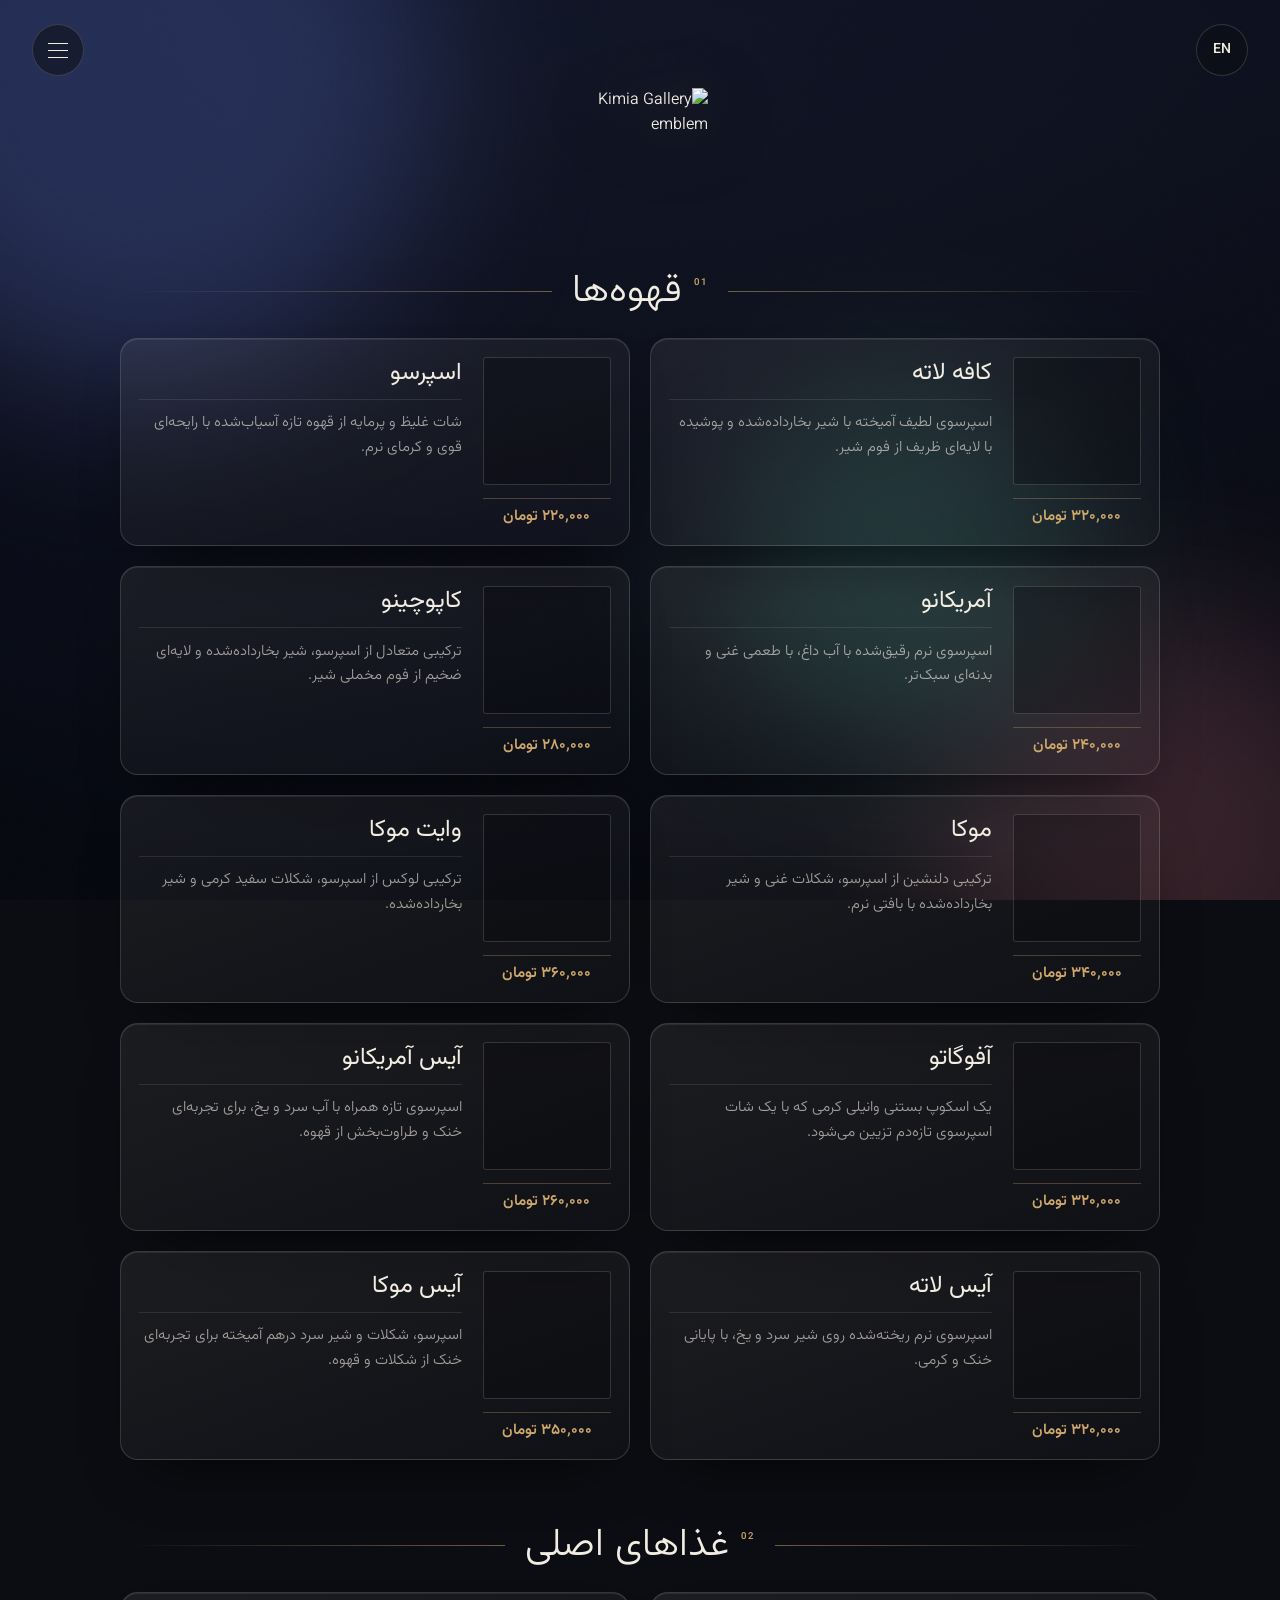
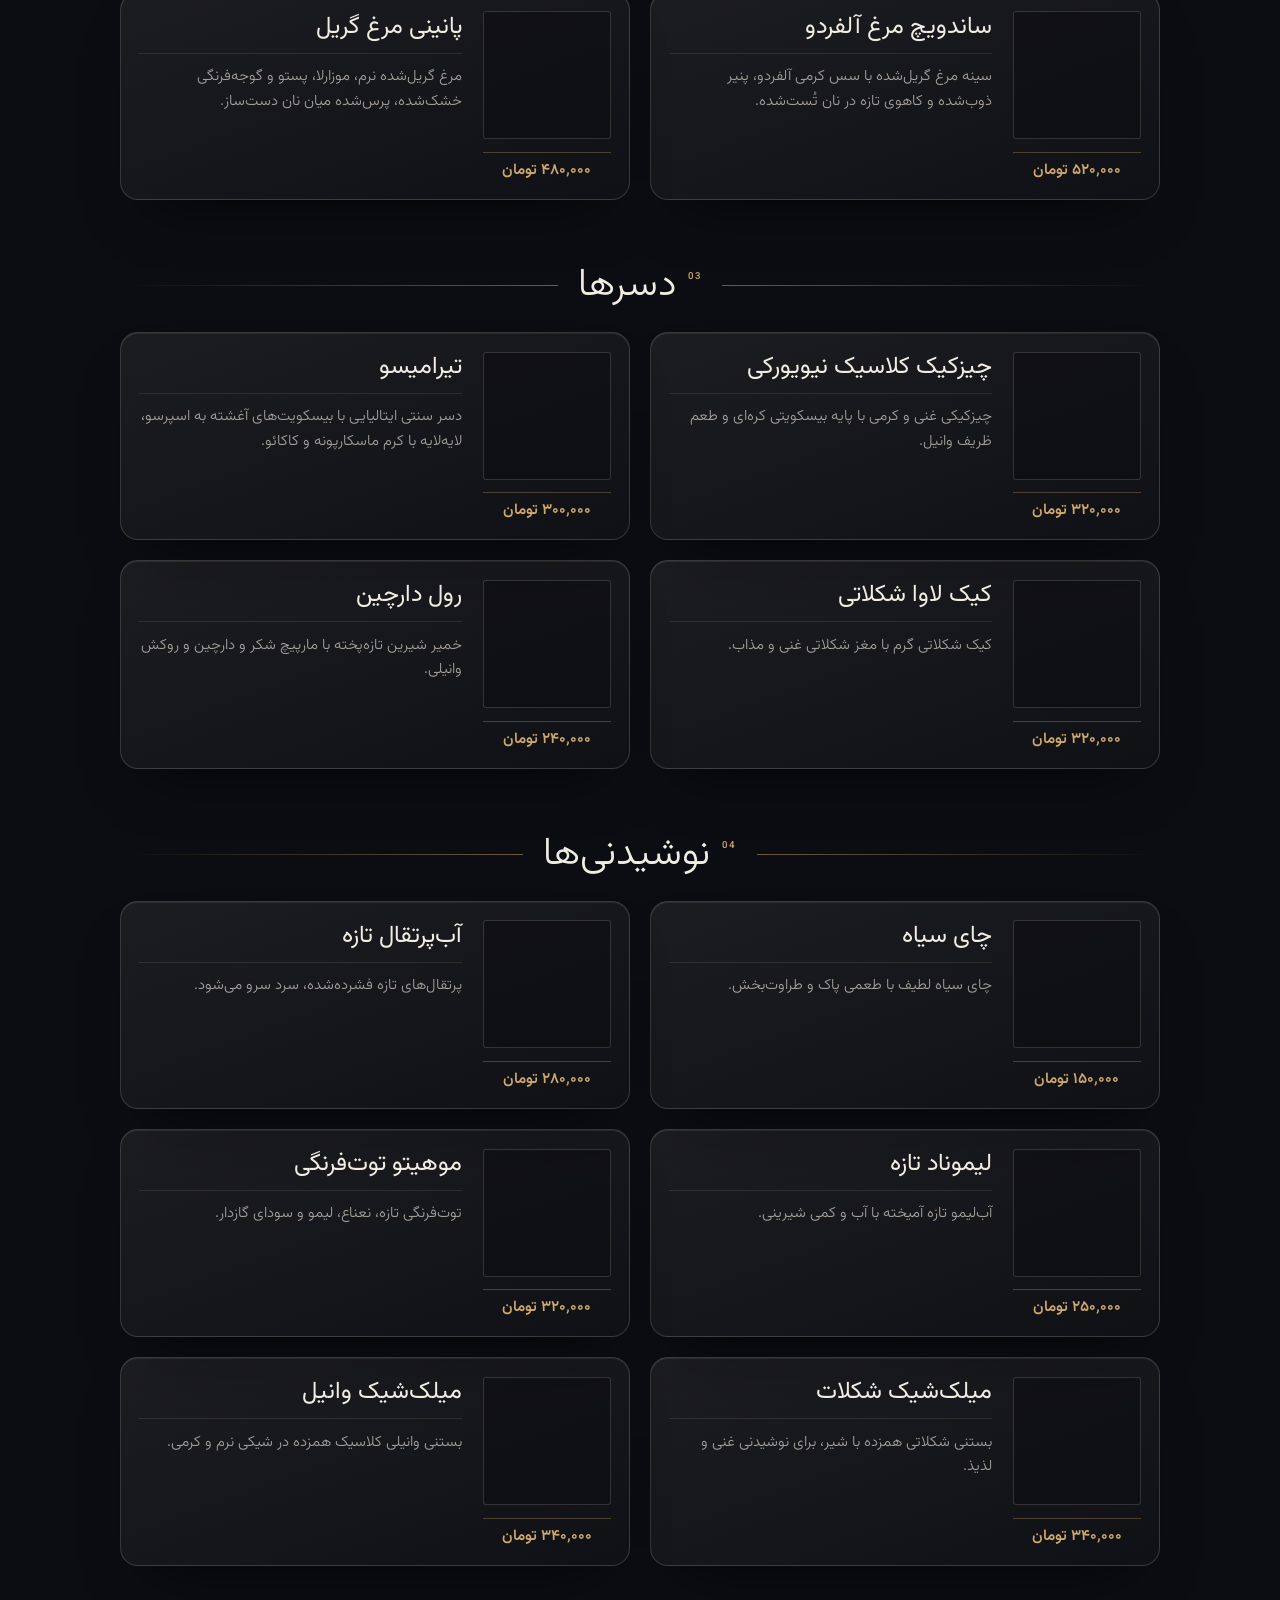
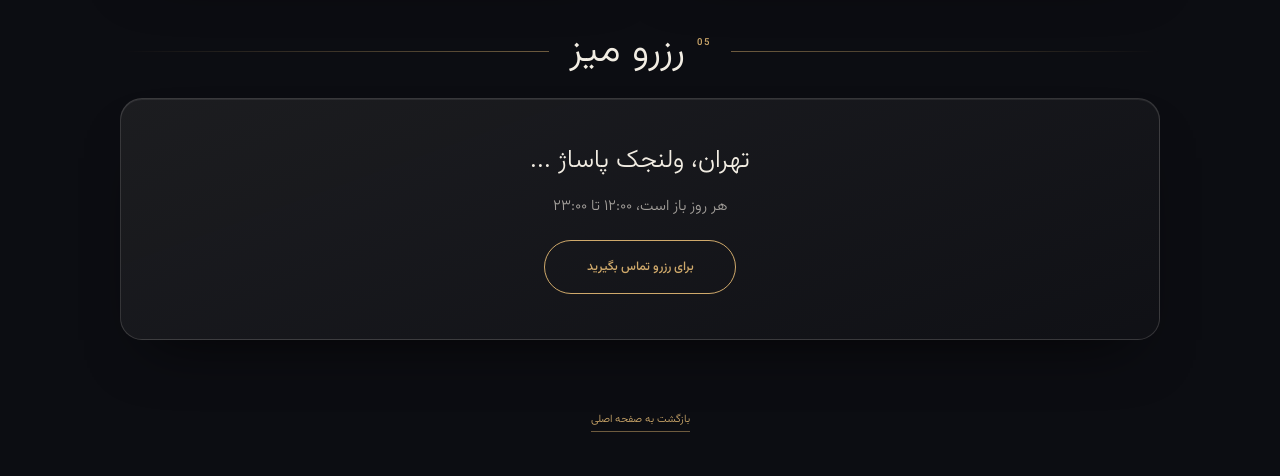
==== pages/menu.html @ dbcf2f88 "Add files via upload" ====
<!DOCTYPE html>
<html lang="en">
<head>
  <meta charset="UTF-8">
  <meta name="viewport" content="width=device-width, initial-scale=1, viewport-fit=cover">

  <title>Menu | Kimia Gallery — Coffee, Main Courses, Desserts &amp; Drinks</title>
  <meta name="description" content="Explore the full menu at Kimia Gallery in Tehran: coffee, main courses, desserts and drinks, with prices. Open every day, 12:00 – 23:00.">
  <link rel="canonical" href="https://www.kimiagallery.com/pages/menu.html">
  <meta name="robots" content="index, follow, max-image-preview:large">
  <meta name="theme-color" content="#0c0d12">
  <meta name="author" content="Kimia Gallery">
  <style>html.i18n-loading body{visibility:hidden}</style>
<script>
(function(){var d=document.documentElement,l='fa';
try{l=localStorage.getItem('site-lang')||'fa'}catch(e){}
d.lang=l;d.dir=l==='fa'?'rtl':'ltr';d.classList.add('i18n-loading');
setTimeout(function(){d.classList.remove('i18n-loading')},1500);})();
</script>

  <link rel="icon" href="../imgs/logo/favicon.ico" sizes="any">
  <link rel="apple-touch-icon" href="../imgs/logo/apple-touch-icon.png">

  <link rel="preconnect" href="https://fonts.googleapis.com">
  <link rel="preconnect" href="https://fonts.gstatic.com" crossorigin>
  <link href="https://fonts.googleapis.com/css2?family=Fraunces:opsz,wght@9..144,300..600&family=Karla:wght@300;400;500;600&family=Vazirmatn:wght@300;400;500;600&display=swap" rel="stylesheet">
  <link rel="stylesheet" href="../css/index.css">
  <link rel="stylesheet" href="../css/menu.css">

  <!-- Structured data: the café -->
  <script type="application/ld+json">
  {
    "@context": "https://schema.org",
    "@type": "CafeOrCoffeeShop",
    "name": "Kimia Gallery",
    "url": "https://www.kimiagallery.com/",
    "logo": "https://www.kimiagallery.com/imgs/kimia-mark.svg",
    "image": "https://www.kimiagallery.com/imgs/gallery-hero.png",
    "telephone": "+98-991-231-2132",
    "priceRange": "$$",
    "servesCuisine": "Coffee, sandwiches, desserts",
    "address": {
      "@type": "PostalAddress",
      "streetAddress": "Vanak",
      "addressLocality": "Tehran",
      "addressCountry": "IR"
    },
    "openingHours": "Mo-Su 12:00-23:00",
    "hasMenu": "https://www.kimiagallery.com/pages/menu.html"
  }
  </script>
</head>
<body>

  <div class="bg" aria-hidden="true">
    <div class="bg-photo"></div>
    <span class="orb orb-1"></span>
    <span class="orb orb-2"></span>
    <span class="orb orb-3"></span>
  </div>

  <button class="lang-btn" id="langBtn" type="button" data-no-i18n aria-label="Switch language">EN</button>
  <!-- Hamburger -->
  <button class="burger" id="burger" aria-label="Open navigation" aria-expanded="false" aria-controls="drawer">
    <span></span><span></span><span></span>
  </button>

  <div class="scrim" id="scrim"></div>
  <nav class="drawer glass" id="drawer" aria-label="Menu categories" aria-hidden="true">
    <ul>
      <li><a href="#coffee">Coffee's</a></li>
      <li><a href="#mains">Main courses</a></li>
      <li><a href="#desserts">Desserts</a></li>
      <li><a href="#drinks">Drinks</a></li>
      <li><a href="#reservations">Reservations</a></li>
    </ul>
  </nav>

  <!-- Logo -->
  <header class="menu-head">
    <a class="logo-box" href="../index.html" aria-label="Kimia Gallery, back to home">
      <img src="../imgs/logo/logo-256.png" alt="Kimia Gallery emblem" width="256" height="256">
    </a>
  </header>

  <main class="menu">
    <h1 class="sr-only">Kimia Gallery — Menu</h1>

    <!-- ========== Coffee's ========== -->
    <section class="menu-section" id="coffee" aria-labelledby="coffee-title">
      <div class="sec-head">
        <h2 class="cat" id="coffee-title" data-index="01">Coffee's</h2>
      </div>
      <div class="items">

        <article class="item glass">
          <div class="item-pic"><img src="../imgs/menu/caffe-latte.jpg" alt="Caffè Latte" width="640" height="640" loading="lazy" decoding="async"></div>
          <div class="item-price"><span>T 320,000</span></div>
          <div class="item-body">
            <h3>Caffè Latte</h3>
            <p class="item-desc">A smooth espresso blended with steamed milk and finished with a delicate layer of foam.</p>
          </div>
        </article>

        <article class="item glass">
          <div class="item-pic"><img src="../imgs/menu/espresso.jpg" alt="Espresso" width="640" height="640" loading="lazy" decoding="async"></div>
          <div class="item-price"><span>T 220,000</span></div>
          <div class="item-body">
            <h3>Espresso</h3>
            <p class="item-desc">A rich, concentrated shot of freshly ground coffee with a bold aroma and smooth crema.</p>
          </div>
        </article>

        <article class="item glass">
          <div class="item-pic"><img src="../imgs/menu/americano.jpg" alt="Americano" width="640" height="640" loading="lazy" decoding="async"></div>
          <div class="item-price"><span>T 240,000</span></div>
          <div class="item-body">
            <h3>Americano</h3>
            <p class="item-desc">A smooth espresso diluted with hot water, offering a rich flavour with a lighter body.</p>
          </div>
        </article>

        <article class="item glass">
          <div class="item-pic"><img src="../imgs/menu/cappuccino.jpg" alt="Cappuccino" width="640" height="640" loading="lazy" decoding="async"></div>
          <div class="item-price"><span>T 280,000</span></div>
          <div class="item-body">
            <h3>Cappuccino</h3>
            <p class="item-desc">A balanced combination of espresso, steamed milk, and a thick layer of velvety milk foam.</p>
          </div>
        </article>

        <article class="item glass">
          <div class="item-pic"><img src="../imgs/menu/mocha.jpg" alt="Mocha" width="640" height="640" loading="lazy" decoding="async"></div>
          <div class="item-price"><span>T 340,000</span></div>
          <div class="item-body">
            <h3>Mocha</h3>
            <p class="item-desc">A delightful blend of espresso, rich chocolate, and steamed milk, finished with a smooth texture.</p>
          </div>
        </article>

        <article class="item glass">
          <div class="item-pic"><img src="../imgs/menu/white-mocha.jpg" alt="White Mocha" width="640" height="640" loading="lazy" decoding="async"></div>
          <div class="item-price"><span>T 360,000</span></div>
          <div class="item-body">
            <h3>White Mocha</h3>
            <p class="item-desc">A luxurious combination of espresso, creamy white chocolate, and steamed milk.</p>
          </div>
        </article>

        <article class="item glass">
          <div class="item-pic"><img src="../imgs/menu/affogato.jpg" alt="Affogato" width="640" height="640" loading="lazy" decoding="async"></div>
          <div class="item-price"><span>T 320,000</span></div>
          <div class="item-body">
            <h3>Affogato</h3>
            <p class="item-desc">A scoop of creamy vanilla ice cream elegantly topped with a freshly brewed shot of espresso.</p>
          </div>
        </article>

        <article class="item glass">
          <div class="item-pic"><img src="../imgs/menu/iced-americano.jpg" alt="Iced Americano" width="640" height="640" loading="lazy" decoding="async"></div>
          <div class="item-price"><span>T 260,000</span></div>
          <div class="item-body">
            <h3>Iced Americano</h3>
            <p class="item-desc">Fresh espresso combined with chilled water and ice for a crisp, refreshing coffee experience.</p>
          </div>
        </article>

        <article class="item glass">
          <div class="item-pic"><img src="../imgs/menu/iced-latte.jpg" alt="Iced Latte" width="640" height="640" loading="lazy" decoding="async"></div>
          <div class="item-price"><span>T 320,000</span></div>
          <div class="item-body">
            <h3>Iced Latte</h3>
            <p class="item-desc">Smooth espresso poured over chilled milk and ice for a refreshing, creamy finish.</p>
          </div>
        </article>

        <article class="item glass">
          <div class="item-pic"><img src="../imgs/menu/iced-mocha.jpg" alt="Iced Mocha" width="640" height="640" loading="lazy" decoding="async"></div>
          <div class="item-price"><span>T 350,000</span></div>
          <div class="item-body">
            <h3>Iced Mocha</h3>
            <p class="item-desc">Espresso, chocolate, and chilled milk blended together for a refreshing chocolate-coffee experience.</p>
          </div>
        </article>

      </div>
    </section>

    <!-- ========== Main courses ========== -->
    <section class="menu-section" id="mains" aria-labelledby="mains-title">
      <div class="sec-head">
        <h2 class="cat" id="mains-title" data-index="02">Main courses</h2>
      </div>
      <div class="items">

        <article class="item glass">
          <div class="item-pic"><img src="../imgs/menu/chicken-alfredo-sandwich.jpg" alt="Chicken Alfredo Sandwich" width="640" height="640" loading="lazy" decoding="async"></div>
          <div class="item-price"><span>T 520,000</span></div>
          <div class="item-body">
            <h3>Chicken Alfredo Sandwich</h3>
            <p class="item-desc">Grilled chicken breast with creamy Alfredo sauce, melted cheese, and fresh lettuce in toasted bread.</p>
          </div>
        </article>

        <article class="item glass">
          <div class="item-pic"><img src="../imgs/menu/grilled-chicken-panini.jpg" alt="Grilled Chicken Panini" width="640" height="640" loading="lazy" decoding="async"></div>
          <div class="item-price"><span>T 480,000</span></div>
          <div class="item-body">
            <h3>Grilled Chicken Panini</h3>
            <p class="item-desc">Tender grilled chicken, mozzarella, pesto, and sun-dried tomatoes pressed between artisan bread.</p>
          </div>
        </article>

      </div>
    </section>

    <!-- ========== Desserts ========== -->
    <section class="menu-section" id="desserts" aria-labelledby="desserts-title">
      <div class="sec-head">
        <h2 class="cat" id="desserts-title" data-index="03">Desserts</h2>
      </div>
      <div class="items">

        <article class="item glass">
          <div class="item-pic"><img src="../imgs/menu/cheesecake.jpg" alt="Classic New York Cheesecake" width="640" height="640" loading="lazy" decoding="async"></div>
          <div class="item-price"><span>T 320,000</span></div>
          <div class="item-body">
            <h3>Classic New York Cheesecake</h3>
            <p class="item-desc">A rich and creamy cheesecake with a buttery biscuit base and a delicate vanilla finish.</p>
          </div>
        </article>

        <article class="item glass">
          <div class="item-pic"><img src="../imgs/menu/tiramisu.jpg" alt="Tiramisu" width="640" height="640" loading="lazy" decoding="async"></div>
          <div class="item-price"><span>T 300,000</span></div>
          <div class="item-body">
            <h3>Tiramisu</h3>
            <p class="item-desc">Traditional Italian dessert featuring espresso-soaked ladyfingers layered with mascarpone cream and cocoa.</p>
          </div>
        </article>

        <article class="item glass">
          <div class="item-pic"><img src="../imgs/menu/chocolate-lava-cake.jpg" alt="Chocolate Lava Cake" width="640" height="640" loading="lazy" decoding="async"></div>
          <div class="item-price"><span>T 320,000</span></div>
          <div class="item-body">
            <h3>Chocolate Lava Cake</h3>
            <p class="item-desc">A warm chocolate cake with a rich, molten chocolate centre.</p>
          </div>
        </article>

        <article class="item glass">
          <div class="item-pic"><img src="../imgs/menu/cinnamon-roll.jpg" alt="Cinnamon Roll" width="640" height="640" loading="lazy" decoding="async"></div>
          <div class="item-price"><span>T 240,000</span></div>
          <div class="item-body">
            <h3>Cinnamon Roll</h3>
            <p class="item-desc">Freshly baked sweet dough spiralled with cinnamon sugar and topped with vanilla glaze.</p>
          </div>
        </article>

      </div>
    </section>

    <!-- ========== Drinks ========== -->
    <section class="menu-section" id="drinks" aria-labelledby="drinks-title">
      <div class="sec-head">
        <h2 class="cat" id="drinks-title" data-index="04">Drinks</h2>
      </div>
      <div class="items">

        <article class="item glass">
          <div class="item-pic"><img src="../imgs/menu/black-tea.jpg" alt="Black Tea" width="640" height="640" loading="lazy" decoding="async"></div>
          <div class="item-price"><span>T 150,000</span></div>
          <div class="item-body">
            <h3>Black Tea</h3>
            <p class="item-desc">Delicate Black tea with a clean and naturally refreshing taste.</p>
          </div>
        </article>

        <article class="item glass">
          <div class="item-pic"><img src="../imgs/menu/orange-juice.jpg" alt="Fresh Orange Juice" width="640" height="640" loading="lazy" decoding="async"></div>
          <div class="item-price"><span>T 280,000</span></div>
          <div class="item-body">
            <h3>Fresh Orange Juice</h3>
            <p class="item-desc">Freshly squeezed oranges served chilled.</p>
          </div>
        </article>

        <article class="item glass">
          <div class="item-pic"><img src="../imgs/menu/lemonade.jpg" alt="Fresh Lemonade" width="640" height="640" loading="lazy" decoding="async"></div>
          <div class="item-price"><span>T 250,000</span></div>
          <div class="item-body">
            <h3>Fresh Lemonade</h3>
            <p class="item-desc">Fresh lemon juice blended with water and a touch of sweetness.</p>
          </div>
        </article>

        <article class="item glass">
          <div class="item-pic"><img src="../imgs/menu/strawberry-mojito.jpg" alt="Strawberry Mojito" width="640" height="640" loading="lazy" decoding="async"></div>
          <div class="item-price"><span>T 320,000</span></div>
          <div class="item-body">
            <h3>Strawberry Mojito</h3>
            <p class="item-desc">Fresh strawberries, mint, lime, and sparkling soda.</p>
          </div>
        </article>

        <article class="item glass">
          <div class="item-pic"><img src="../imgs/menu/chocolate-milkshake.jpg" alt="Chocolate Milkshake" width="640" height="640" loading="lazy" decoding="async"></div>
          <div class="item-price"><span>T 340,000</span></div>
          <div class="item-body">
            <h3>Chocolate Milkshake</h3>
            <p class="item-desc">Chocolate ice cream blended with milk for a rich and indulgent drink.</p>
          </div>
        </article>

        <article class="item glass">
          <div class="item-pic"><img src="../imgs/menu/vanilla-milkshake.jpg" alt="Vanilla Milkshake" width="640" height="640" loading="lazy" decoding="async"></div>
          <div class="item-price"><span>T 340,000</span></div>
          <div class="item-body">
            <h3>Vanilla Milkshake</h3>
            <p class="item-desc">Classic vanilla ice cream blended into a smooth, creamy shake.</p>
          </div>
        </article>

      </div>
    </section>

    <!-- ========== Reservations ========== -->
    <section class="menu-section" id="reservations" aria-labelledby="reservations-title">
      <div class="sec-head">
        <h2 class="cat" id="reservations-title" data-index="05">Reservations</h2>
      </div>
      <div class="contact-card glass">
        <address>Iran, Tehran, Velanjak</address>
        <p>Open every day, 12:00 – 23:00</p>
        <a class="cta" href="tel:+98993106928888">Call to reserve</a>
      </div>
    </section>

    <footer class="site-foot">
      <a href="../index.html">Back to home</a>
    </footer>

  </main>

  <script src="../js/app.js"></script>
  <script src="../js/menu.js"></script>
  <script src="../js/lang.js"></script>
</body>
</html>
---- css/index.css ----
/* ---------- Design tokens: change the look here ---------- */
:root {
  --bg-deep: #0c0d12;            /* ink */
  --bg-mid: #171922;
  --glow-1: #3b4a86;             /* ultramarine */
  --glow-2: #8a4f5c;             /* rosewood */
  --glow-3: #2e5a54;             /* deep teal */
  --ink: #f2ede3;                /* warm ivory text */
  --ink-soft: rgba(242, 237, 227, .64);
  --accent: #cfa96b;             /* champagne */
  --accent-soft: rgba(207, 169, 107, .5);
  --glass-bg: rgba(242, 237, 227, .05);
  --glass-border: rgba(242, 237, 227, .16);
  --radius: 22px;
  --font-display: "Fraunces", Georgia, serif;
  --font-body: "Karla", system-ui, sans-serif;
}

*, *::before, *::after { box-sizing: border-box; }
html { height: 100%; }
body {
  margin: 0;
  min-height: 100%;
  font-family: var(--font-body);
  font-weight: 300;
  color: var(--ink);
  background: var(--bg-deep);
  overflow-x: hidden;
  -webkit-font-smoothing: antialiased;
}

/* ---------- Background ---------- */
.bg {
  position: fixed; inset: 0; z-index: -1;
  background: radial-gradient(120% 90% at 50% 0%, var(--bg-mid), var(--bg-deep));
  overflow: hidden;
}
.bg::before {
  content: "";
  position: absolute; inset: 0;
  background: radial-gradient(90% 70% at 50% 32%, transparent 80%, rgba(4, 5, 8, .6));
}
.bg::after {
  content: "";
  position: absolute; inset: 0;
  background-image: url("data:image/svg+xml,%3Csvg xmlns='http://www.w3.org/2000/svg' width='140' height='140'%3E%3Cfilter id='n'%3E%3CfeTurbulence type='fractalNoise' baseFrequency='0.85' numOctaves='2' stitchTiles='stitch'/%3E%3C/filter%3E%3Crect width='140' height='140' filter='url(%23n)' opacity='.55'/%3E%3C/svg%3E");
  opacity: .16;
  mix-blend-mode: soft-light;
  pointer-events: none;
}
.bg-photo {
  position: absolute;
  inset: -10%;
  background: url("../imgs/outside veiw.jpg") center / cover no-repeat;
  filter: blur(5px) brightness(.8) contrast(1.02);
  opacity: .55;
  pointer-events: none;
}
.bg-photo::before {
  content: "";
  position: absolute;
  inset: 0;
  background:
    radial-gradient(110% 85% at 50% 18%, rgba(12, 13, 18, .1), rgba(12, 13, 18, .68) 72%),
    linear-gradient(180deg, rgba(12, 13, 18, .5), rgba(12, 13, 18, .22));
  mix-blend-mode: multiply;
}
.bg-photo::after {
  content: "";
  position: absolute;
  inset: 0;
  background: linear-gradient(165deg, #2b3557 0%, #16192a 55%, #0c0d12 100%);
  mix-blend-mode: color;
}
.orb { position: absolute; border-radius: 50%; filter: blur(80px); opacity: .5; }
.orb-1 { width: 46vmax; height: 46vmax; background: var(--glow-1); top: -16vmax; left: -12vmax; }
.orb-2 { width: 34vmax; height: 34vmax; background: var(--glow-2); bottom: -12vmax; right: -8vmax; opacity: .34; }
.orb-3 { width: 30vmax; height: 30vmax; background: var(--glow-3); top: 42%; left: 56%; opacity: .45; }

/* ---------- Glass ---------- */
.glass {
  background: linear-gradient(160deg, rgba(242, 237, 227, .07), rgba(242, 237, 227, .02));
  border: 1px solid var(--glass-border);
  border-radius: var(--radius);
  -webkit-backdrop-filter: blur(20px) saturate(130%);
  backdrop-filter: blur(10px) saturate(130%);
  box-shadow:
    0 30px 60px -30px rgba(0, 0, 0, .7),
    inset 0 1px 0 rgba(255, 255, 255, .08);
}

/* ---------- Layout ---------- */
.page {
  width: min(100%, 800px);
  margin: 0 auto;
  padding: clamp(5rem, 11vh, 6.5rem) 1.25rem calc(2.5rem + env(safe-area-inset-bottom, 0px));
  display: flex;
  flex-direction: column;
  align-items: center;
  gap: clamp(1.5rem, 3.5vh, 2.25rem);
  animation: rise .9s cubic-bezier(.2, .7, .2, 1) both;
}
@keyframes rise { from { opacity: 0; transform: translateY(18px); } }

/* ---------- Title panel ---------- */
.title {
  width: 100%;
  padding: clamp(2.1rem, 6vw, 3rem) 1.5rem;
  border-radius: var(--radius);
  text-align: center;
  position: relative;
}
.title::before {
  content: "";
  position: absolute; inset: 9px;
  border: 1px solid rgba(207, 169, 107, .22);
  border-radius: calc(var(--radius) - 7px);
  pointer-events: none;
}
.eyebrow {
  margin: 0 0 1.1rem;
  font-size: .66rem;
  font-weight: 500;
  letter-spacing: .34em;
  text-transform: uppercase;
  color: var(--accent);
}
h1 {
  margin: 0;
  display: grid;
  justify-items: center;
  gap: .1rem;
  line-height: 1;
}
.mark-name {
  font-family: "Instrument Serif", var(--font-display);
  font-style: italic;
  font-weight: 400;
  font-size: clamp(3.6rem, 13vw, 7.2rem);
  letter-spacing: .005em;
  line-height: .9;
  color: #ecd9b4;
}
@supports ((-webkit-background-clip: text) or (background-clip: text)) {
  .mark-name {
    background: linear-gradient(100deg, #f8f2e4 0%, #d9b87e 34%, #f6eacf 52%, #c49e5f 76%, #f2e4c6 100%);
    background-size: 220% 100%;
    -webkit-background-clip: text;
    background-clip: text;
    color: transparent;
    animation: gold-sheen 10s ease-in-out infinite;
  }
}
@keyframes gold-sheen {
  0%, 100% { background-position: 0% 50%; }
  50% { background-position: 100% 50%; }
}
.mark-flourish {
  width: clamp(130px, 34vw, 210px);
  height: auto;
  margin-top: -.05rem;
  color: var(--accent-soft);
}
.mark-flourish path {
  fill: none;
  stroke: currentColor;
  stroke-width: 1.1;
  stroke-linecap: round;
}
.mark-sub {
  display: inline-flex;
  align-items: center;
  gap: .95rem;
  margin-top: .45rem;
  padding-left: .55em;
  font-family: "Karla", var(--font-body);
  font-weight: 500;
  font-size: clamp(.72rem, 2.6vw, .92rem);
  letter-spacing: .55em;
  text-transform: uppercase;
  color: var(--accent);
}
.mark-sub::before,
.mark-sub::after {
  content: "";
  width: clamp(18px, 5vw, 30px);
  height: 1px;
  background: linear-gradient(90deg, transparent, var(--accent-soft));
}
.mark-sub::after { background: linear-gradient(270deg, transparent, var(--accent-soft)); }
.est {
  margin: 1.25rem 0 0;
  font-size: .7rem;
  letter-spacing: .2em;
  text-transform: uppercase;
  color: var(--ink-soft);
}

/* ---------- Menu access inside the hero ---------- */
.hero-actions {
  position: relative;
  margin-top: 1.9rem;
  padding-top: 1.65rem;
  display: grid;
  justify-items: center;
  gap: 1.15rem;
}
.hero-actions::before {
  content: "";
  position: absolute;
  top: 0; left: 0; right: 0;
  height: 1px;
  background: linear-gradient(90deg, transparent, rgba(242, 237, 227, .16) 16%, rgba(242, 237, 227, .16) 84%, transparent);
}
.hero-actions::after {
  content: "";
  position: absolute;
  top: -4px;
  left: 50%;
  width: 7px; height: 7px;
  margin-left: -3.5px;
  border: 1px solid var(--accent-soft);
  transform: rotate(45deg);
  pointer-events: none;
}
.hero-cta { padding: .82rem 2.1rem; font-size: .72rem; }

.reserve-link {
  display: inline-flex;
  align-items: baseline;
  gap: .5rem;
  padding-bottom: .3rem;
  border-bottom: 1px solid rgba(242, 237, 227, .2);
  color: var(--ink-soft);
  font-size: .68rem;
  font-weight: 500;
  letter-spacing: .18em;
  text-transform: uppercase;
  text-decoration: none;
  transition: color .25s, border-color .25s;
}
.reserve-link:hover { color: var(--accent); border-color: var(--accent-soft); }
.reserve-link:focus-visible { outline: 2px solid var(--accent); outline-offset: 4px; }

/* ---------- Featured artwork ---------- */
.feature {
  width: 100%;
  margin: 0;
  padding: 1rem 1rem 1.3rem;
}
.feature-frame {
  padding: .8rem;
  border: 1px solid var(--accent-soft);
  border-radius: 4px;
  background: rgba(4, 5, 8, .25);
}
.feature-frame img {
  display: block;
  width: 100%;
  height: auto;
  aspect-ratio: 3 / 2;
  object-fit: cover;
  border-radius: 1px;
}
.feature-caption {
  margin: 1.05rem .25rem 0;
  display: flex;
  flex-direction: column;
  align-items: center;
  gap: .4rem;
  text-align: center;
}
.feature-caption .kicker {
  font-size: .62rem;
  font-weight: 500;
  letter-spacing: .3em;
  text-transform: uppercase;
  color: var(--accent);
}
.feature-caption .cap-text {
  font-family: var(--font-display);
  font-size: clamp(.98rem, 3vw, 1.12rem);
  color: var(--ink);
}

/* ---------- Gallery reel ---------- */
.reel {
  --reel-peek: 72%;
  --reel-dwell: 6.5s;
  position: relative;
  width: 100%;
  margin: 0;
  padding: clamp(.8rem, 1.8vw, 1.15rem);
  border-radius: var(--radius);
  box-shadow:
    0 44px 90px -44px rgba(0, 0, 0, .85),
    inset 0 1px 0 rgba(255, 255, 255, .08);
}
.reel-frame {
  position: relative;
  padding: clamp(.5rem, 1.2vw, .72rem);
  border: 1px solid var(--accent-soft);
  background: rgba(4, 5, 8, .3);
  border-radius: 3px;
  box-shadow: inset 0 0 0 1px rgba(0, 0, 0, .35);
}
.reel-frame::before {
  content: "";
  position: absolute;
  inset: 9px;
  z-index: 3;
  pointer-events: none;
  --bracket: rgba(233, 205, 156, .75);
  background:
    linear-gradient(var(--bracket), var(--bracket)) left top / 18px 1px no-repeat,
    linear-gradient(var(--bracket), var(--bracket)) left top / 1px 18px no-repeat,
    linear-gradient(var(--bracket), var(--bracket)) right top / 18px 1px no-repeat,
    linear-gradient(var(--bracket), var(--bracket)) right top / 1px 18px no-repeat,
    linear-gradient(var(--bracket), var(--bracket)) left bottom / 18px 1px no-repeat,
    linear-gradient(var(--bracket), var(--bracket)) left bottom / 1px 18px no-repeat,
    linear-gradient(var(--bracket), var(--bracket)) right bottom / 18px 1px no-repeat,
    linear-gradient(var(--bracket), var(--bracket)) right bottom / 1px 18px no-repeat;
}
.reel-track {
  position: relative;
  display: flex;
  overflow-x: auto;
  scroll-snap-type: x mandatory;
  scroll-behavior: smooth;
  scrollbar-width: none;
  direction: ltr;
}
.reel-track::before,
.reel-track::after {
  content: "";
  flex: 0 0 calc((100% - var(--reel-peek)) / 2);
}
.reel-track::-webkit-scrollbar { display: none; }
.reel-track:focus-visible { outline: 2px solid var(--accent); outline-offset: 3px; }
.reel-slide {
  position: relative;
  flex: 0 0 var(--reel-peek);
  margin: 0;
  padding-inline: clamp(.28rem, .9vw, .5rem);
  overflow: hidden;
  scroll-snap-align: center;
  scroll-snap-stop: always;
  opacity: .5;
  transform: scale(.93);
  transition: opacity .7s ease, transform .9s cubic-bezier(.2, .7, .2, 1);
}
.reel-slide.is-active { opacity: 1; transform: scale(1); }
.reel-slide::after {
  content: "";
  position: absolute;
  inset: 0;
  pointer-events: none;
  background: linear-gradient(105deg, transparent 42%, rgba(255, 255, 255, .16) 50%, transparent 58%);
  transform: translateX(-140%);
}
.reel-slide.is-active::after { animation: reel-sheen 1.6s cubic-bezier(.3, .5, .2, 1) .15s 1; }
@keyframes reel-sheen { to { transform: translateX(140%); } }
.reel-slide img {
  display: block;
  width: 100%;
  height: auto;
  aspect-ratio: 3 / 2;
  object-fit: cover;
  border-radius: 1px;
  filter: brightness(.7) saturate(.9) blur(1px);
  transition: filter .8s ease;
}
.reel-slide.is-active img { filter: none; }
.reel.is-running .reel-slide.is-active img {
  animation: reel-drift var(--reel-dwell) cubic-bezier(.2, .6, .2, 1) both;
}
@keyframes reel-drift { from { transform: scale(1.03); } to { transform: scale(1); } }

.reel-bar {
  direction: ltr;
  display: flex;
  align-items: center;
  gap: 1.1rem;
  padding: 1.05rem .6rem .15rem;
}
.reel-count {
  direction: ltr;
  unicode-bidi: isolate;
  display: flex;
  align-items: baseline;
  gap: .4rem;
  min-width: 4.2em;
  font-variant-numeric: tabular-nums;
}
.reel-count b {
  font-family: "Instrument Serif", var(--font-display);
  font-style: italic;
  font-weight: 400;
  font-size: 1.55rem;
  line-height: 1;
  color: var(--accent);
}
.reel-count i {
  font-style: normal;
  font-size: .6rem;
  font-weight: 500;
  letter-spacing: .22em;
  color: var(--ink-soft);
}
.reel-count i::before { content: "/"; margin-right: .45em; opacity: .45; }
.reel-dots {
  flex: 1;
  display: flex;
  align-items: center;
  justify-content: center;
  gap: .4rem;
}
.reel-dot {
  position: relative;
  width: 18px;
  height: 26px;
  padding: 0;
  border: 0;
  background: none;
  cursor: pointer;
  -webkit-tap-highlight-color: transparent;
  transition: width .45s cubic-bezier(.2, .7, .2, 1);
}
.reel-dot.is-active { width: 38px; }
.reel-dot::before,
.reel-dot::after {
  content: "";
  position: absolute;
  left: 0; right: 0; top: 50%;
  height: 1px;
  transform-origin: left center;
}
.reel-dot::before { background: rgba(242, 237, 227, .16); transition: background .3s; }
.reel-dot::after { background: var(--accent); transform: scaleX(0); }
.reel-dot:hover::before { background: var(--accent-soft); }
.reel-dot.is-active::before { background: rgba(207, 169, 107, .24); }
.reel-dot.is-active::after { transform: scaleX(1); }
.reel.is-running .reel-dot.is-active::after {
  animation: reel-progress var(--reel-dwell) linear both;
}
.reel:hover .reel-dot.is-active::after,
.reel:hover .reel-slide.is-active img {
  animation-play-state: paused;
}
@media (hover: none), (pointer: coarse) {
  .reel:hover .reel-dot.is-active::after,
  .reel:hover .reel-slide.is-active img { animation-play-state: running; }
}
.reel.is-paused .reel-dot.is-active::after,
.reel.is-paused .reel-slide.is-active img { animation-play-state: paused; }
.reel:has(:focus-visible) .reel-dot.is-active::after,
.reel:has(:focus-visible) .reel-slide.is-active img { animation-play-state: paused; }
@keyframes reel-progress { from { transform: scaleX(0); } to { transform: scaleX(1); } }
.reel-dot:focus-visible { outline: 2px solid var(--accent); outline-offset: 2px; }
.reel-nav { display: flex; gap: .5rem; }
.reel-btn {
  width: 38px;
  height: 38px;
  display: grid;
  place-items: center;
  padding: 0;
  border: 1px solid rgba(242, 237, 227, .16);
  border-radius: 50%;
  background: transparent;
  color: var(--ink-soft);
  cursor: pointer;
  transition: color .3s, border-color .3s, background .3s;
}
.reel-btn:hover { color: #12141b; border-color: var(--accent); background: var(--accent); }
.reel-btn:focus-visible { outline: 2px solid var(--accent); outline-offset: 3px; }
.reel-btn svg {
  width: 16px;
  height: 16px;
  fill: none;
  stroke: currentColor;
  stroke-width: 1.3;
  stroke-linecap: round;
  stroke-linejoin: round;
}
@media (max-width: 560px) {
  .reel { --reel-peek: 82%; }
}
@media (max-width: 420px) {
  .reel-bar { gap: .5rem; padding-top: .9rem; }
  .reel-count { min-width: 0; gap: .3rem; }
  .reel-count b { font-size: 1.3rem; }
  .reel-count i { font-size: .54rem; letter-spacing: .16em; }
  .reel-dot { width: 14px; height: 22px; }
  .reel-dot.is-active { width: 26px; }
  .reel-btn { width: 34px; height: 34px; }
}

/* ---------- Button ---------- */
.cta {
  display: inline-block;
  padding: 1rem 2.6rem;
  border: 1px solid var(--accent);
  border-radius: 999px;
  background: transparent;
  color: var(--accent);
  font-size: .78rem;
  font-weight: 500;
  letter-spacing: .18em;
  text-transform: uppercase;
  text-decoration: none;
  transition: background .3s, color .3s, transform .25s;
}
.cta:hover {
  background: var(--accent);
  color: #14151b;
  transform: translateY(-2px);
}
.cta:focus-visible { outline: 2px solid var(--ink); outline-offset: 4px; }

/* ---------- Footer ---------- */
.site-foot {
  margin-top: .25rem;
  text-align: center;
  color: var(--ink-soft);
  font-size: .68rem;
  letter-spacing: .14em;
  text-transform: uppercase;
}
.site-foot p { margin: 0; }

/* ---------- Hamburger ---------- */
.burger {
  position: fixed;
  top: calc(1rem + env(safe-area-inset-top, 0px));
  right: 1rem;
  z-index: 30;
  width: 52px; height: 52px;
  display: grid; place-content: center; gap: 6px;
  border-radius: 50%;
  border: 1px solid var(--glass-border);
  background: rgba(14, 15, 20, .55);
  -webkit-backdrop-filter: blur(16px);
  backdrop-filter: blur(16px);
  cursor: pointer;
  transition: border-color .25s;
}
.burger:hover { border-color: var(--accent-soft); }
.burger span {
  display: block; width: 20px; height: 1px;
  background: var(--ink);
  transition: transform .35s, opacity .25s;
}
.burger[aria-expanded="true"] span:nth-child(1) { transform: translateY(7px) rotate(45deg); }
.burger[aria-expanded="true"] span:nth-child(2) { opacity: 0; }
.burger[aria-expanded="true"] span:nth-child(3) { transform: translateY(-7px) rotate(-45deg); }
.burger:focus-visible { outline: 2px solid var(--accent); outline-offset: 3px; }

.scrim {
  position: fixed; inset: 0; z-index: 10;
  background: rgba(4, 5, 8, .55);
  opacity: 0; pointer-events: none;
  transition: opacity .35s;
}
.scrim.open { opacity: 1; pointer-events: auto; }

.drawer {
  position: fixed;
  z-index: 20;
  top: calc(4.8rem + env(safe-area-inset-top, 0px));
  right: 1rem;
  width: min(320px, calc(100% - 2rem));
  padding: 1rem;
  background: linear-gradient(165deg, rgba(25, 27, 36, .95), rgba(12, 13, 18, .95));
  border-radius: 18px;
  opacity: 0;
  transform: translateY(-12px) scale(.97);
  transform-origin: top right;
  visibility: hidden;
  transition: opacity .3s, transform .3s, visibility .3s;
}
.drawer.open { opacity: 1; transform: none; visibility: visible; }
.drawer ul { list-style: none; margin: 0; padding: 0; counter-reset: nav; }
.drawer li { counter-increment: nav; }
.drawer li + li { border-top: 1px solid rgba(242, 237, 227, .1); }
.drawer a {
  display: flex;
  align-items: baseline;
  gap: .9rem;
  padding: .95rem 1rem;
  font-family: var(--font-display);
  font-size: 1.32rem;
  font-weight: 300;
  color: var(--ink);
  text-decoration: none;
  border-radius: 10px;
  transition: background .25s, color .25s;
}
.drawer a::before {
  content: counter(nav, decimal-leading-zero);
  font-family: var(--font-body);
  font-size: .6rem;
  font-weight: 500;
  letter-spacing: .2em;
  color: var(--accent);
}
.drawer a:hover, .drawer a:focus-visible {
  background: rgba(207, 169, 107, .09);
  color: var(--accent);
  outline: none;
}

/* ---------- Language switch ---------- */
.lang-btn {
  position: fixed;
  top: calc(1rem + env(safe-area-inset-top, 0px));
  left: 1rem;
  z-index: 30;
  width: 52px; height: 52px;
  border-radius: 50%;
  border: 1px solid var(--glass-border);
  background: rgba(14, 15, 20, .55);
  -webkit-backdrop-filter: blur(16px);
  backdrop-filter: blur(16px);
  color: var(--ink);
  font: 500 .88rem var(--font-body);
  cursor: pointer;
  transition: background .25s, color .25s, border-color .25s;
}
.lang-btn:hover { border-color: var(--accent-soft); color: var(--accent); }
.lang-btn:focus-visible { outline: 2px solid var(--accent); outline-offset: 3px; }

/* ---------- Larger screens ---------- */
@media (min-width: 900px) {
  .page { width: 820px; }
  .burger { top: 1.5rem; right: 2rem; }
  .drawer { top: 5.4rem; right: 2rem; }
  .lang-btn { top: 1.5rem; left: 2rem; }
}

@media (prefers-reduced-motion: reduce) {
  *, *::before, *::after { animation: none !important; transition: none !important; }
}

/* ---------- Persian: font, no letter-spacing (it breaks Persian letter joining) ---------- */
html[lang="fa"] {
  --font-display: "Vazirmatn", Tahoma, system-ui, sans-serif;
  --font-body: "Vazirmatn", Tahoma, system-ui, sans-serif;
}
html[lang="fa"] * { letter-spacing: 0 !important; }
html[lang="fa"] .mark-sub { letter-spacing: .55em !important; }
html[lang="fa"] .reel-count b { font-style: normal; }

/* ---------- Right-to-left ---------- */
html[dir="rtl"] .burger { right: auto; left: 1rem; }
html[dir="rtl"] .lang-btn { left: auto; right: 1rem; }
html[dir="rtl"] .drawer { right: auto; left: 1rem; transform-origin: top left; }
@media (min-width: 900px) {
  html[dir="rtl"] .burger { left: 2rem; }
  html[dir="rtl"] .lang-btn { right: 2rem; }
  html[dir="rtl"] .drawer { left: 2rem; }
}
---- css/menu.css ----
/* Menu page: loads AFTER index.css and reuses its colours, glass, background and hamburger */

html { scroll-behavior: smooth; }

.sr-only {
  position: absolute;
  width: 1px; height: 1px;
  margin: -1px; padding: 0;
  overflow: hidden;
  clip: rect(0 0 0 0);
  white-space: nowrap;
  border: 0;
}

/* ---------- Logo lockup ---------- */
.menu-head {
  display: flex;
  justify-content: center;
  padding: calc(5rem + env(safe-area-inset-top, 0px)) 1.25rem 0;
}
.logo-box {
  display: inline-flex;
  border-radius: 50%;
  text-decoration: none;
  color: var(--ink);
}
.logo-box img {
  display: block;
  width: clamp(104px, 21vw, 136px);
  height: auto;
  filter:
    drop-shadow(0 14px 30px rgba(0, 0, 0, .55))
    drop-shadow(0 0 24px rgba(207, 169, 107, .16));
  transition: transform .45s cubic-bezier(.2, .7, .2, 1), filter .45s ease;
}
.logo-box:hover img {
  transform: scale(1.04);
  filter:
    drop-shadow(0 16px 34px rgba(0, 0, 0, .6))
    drop-shadow(0 0 30px rgba(207, 169, 107, .28));
}
.logo-box:focus-visible { outline: 2px solid var(--accent); outline-offset: 6px; }

/* ---------- Page ---------- */
.menu {
  width: min(100%, 1080px);
  margin: 0 auto;
  padding: clamp(2rem, 5vh, 3rem) 1.25rem calc(3rem + env(safe-area-inset-bottom, 0px));
  animation: rise .9s cubic-bezier(.2, .7, .2, 1) both;
}
.menu-section {
  margin-bottom: clamp(2.75rem, 7vh, 4.25rem);
  scroll-margin-top: 1.5rem;
}

/* ---------- Section heading ---------- */
.sec-head {
  display: flex;
  align-items: center;
  gap: 1.25rem;
  margin: 0 0 1.5rem;
}
.sec-head::before,
.sec-head::after {
  content: "";
  flex: 1;
  height: 1px;
}
.sec-head::before { background: linear-gradient(90deg, transparent, var(--accent-soft)); }
.sec-head::after  { background: linear-gradient(270deg, transparent, var(--accent-soft)); }

.cat {
  display: inline-flex;
  align-items: flex-start;
  gap: .75rem;
  margin: 0;
  font-family: var(--font-display);
  font-weight: 300;
  font-size: clamp(1.75rem, 5.6vw, 2.45rem);
  letter-spacing: .03em;
  line-height: 1.15;
  white-space: nowrap;
}
.cat::before {
  content: attr(data-index);
  padding-top: .5rem;
  font-family: var(--font-body);
  font-size: .6rem;
  font-weight: 500;
  letter-spacing: .22em;
  color: var(--accent);
}

/* ---------- Works ---------- */
.items {
  display: grid;
  gap: 1rem;
}

.item {
  --pic: clamp(86px, 24vw, 112px);
  display: grid;
  grid-template-columns: var(--pic) minmax(0, 1fr);
  grid-template-areas:
    "pic body"
    "price body";
  grid-template-rows: auto 1fr;
  column-gap: clamp(.9rem, 2.5vw, 1.3rem);
  row-gap: .7rem;
  padding: 1rem;
  border-radius: 18px;
  transition: border-color .35s, background .35s;
}
.item:hover { border-color: rgba(207, 169, 107, .34); }

.item-pic {
  grid-area: pic;
  aspect-ratio: 1 / 1;
  border-radius: 3px;
  overflow: hidden;
  padding: 5px;
  background: rgba(4, 5, 8, .28);
  border: 1px solid var(--glass-border);
}
.item-pic img {
  display: block;
  width: 100%;
  height: 100%;
  object-fit: cover;
  border-radius: 1px;
  transition: transform .6s cubic-bezier(.2, .7, .2, 1);
}
.item:hover .item-pic img { transform: scale(1.04); }
.item-pic.no-img img { display: none; }

.item-price {
  grid-area: price;
  align-self: start;
  justify-self: stretch;
  margin-top: .1rem;
  padding-top: .5rem;
  border-top: 1px solid rgba(207, 169, 107, .3);
  text-align: center;
  color: var(--accent);
  font-family: var(--font-body);
  font-weight: 600;
  font-size: clamp(.82rem, 2.7vw, .95rem);
  letter-spacing: .04em;
  line-height: 1.3;
  white-space: nowrap;
}

.item-body {
  grid-area: body;
  min-width: 0;
  padding-top: .1rem;
}
.item-body h3 {
  margin: 0 0 .7rem;
  padding-bottom: .7rem;
  border-bottom: 1px solid rgba(242, 237, 227, .1);
  font-family: var(--font-display);
  font-weight: 400;
  font-size: clamp(1.22rem, 3.6vw, 1.5rem);
  line-height: 1.2;
}
.item-desc {
  margin: 0;
  font-size: .94rem;
  line-height: 1.65;
  color: var(--ink-soft);
}

/* ---------- Visit ---------- */
.contact-card {
  display: grid;
  justify-items: center;
  gap: .9rem;
  padding: clamp(2rem, 6vw, 2.8rem) 1.5rem;
  text-align: center;
}
.contact-card address {
  font-style: normal;
  font-family: var(--font-display);
  font-size: clamp(1.3rem, 4vw, 1.6rem);
  line-height: 1.4;
}
.contact-card p { margin: 0; color: var(--ink-soft); font-size: .95rem; }
.contact-card .cta { margin-top: .5rem; }

/* ---------- Active link in drawer ---------- */
.drawer a[aria-current="true"] {
  color: var(--accent);
  background: rgba(207, 169, 107, .09);
}

/* ---------- Footer ---------- */
.site-foot {
  text-align: center;
  padding-top: .5rem;
  font-size: .68rem;
  letter-spacing: .16em;
  text-transform: uppercase;
}
.site-foot a {
  color: var(--accent);
  text-decoration: none;
  border-bottom: 1px solid var(--accent-soft);
  padding-bottom: .2rem;
  transition: color .25s, border-color .25s;
}
.site-foot a:hover { color: var(--ink); border-color: var(--ink); }

/* ---------- Larger screens ---------- */
@media (min-width: 900px) {
  .menu-head { padding-top: 5.5rem; }
  .items { grid-template-columns: repeat(2, minmax(0, 1fr)); gap: 1.25rem; }
  .item { --pic: 128px; padding: 1.15rem; }
}

/* ---------- Small screens ---------- */
@media (max-width: 420px) {
  .item { padding: .85rem; row-gap: .55rem; }
}

@media (prefers-reduced-motion: reduce) {
  html { scroll-behavior: auto; }
}

/* ---------- RTL ---------- */
html[dir="rtl"] .sec-head::before { background: linear-gradient(270deg, transparent, var(--accent-soft)); }
html[dir="rtl"] .sec-head::after  { background: linear-gradient(90deg, transparent, var(--accent-soft)); }
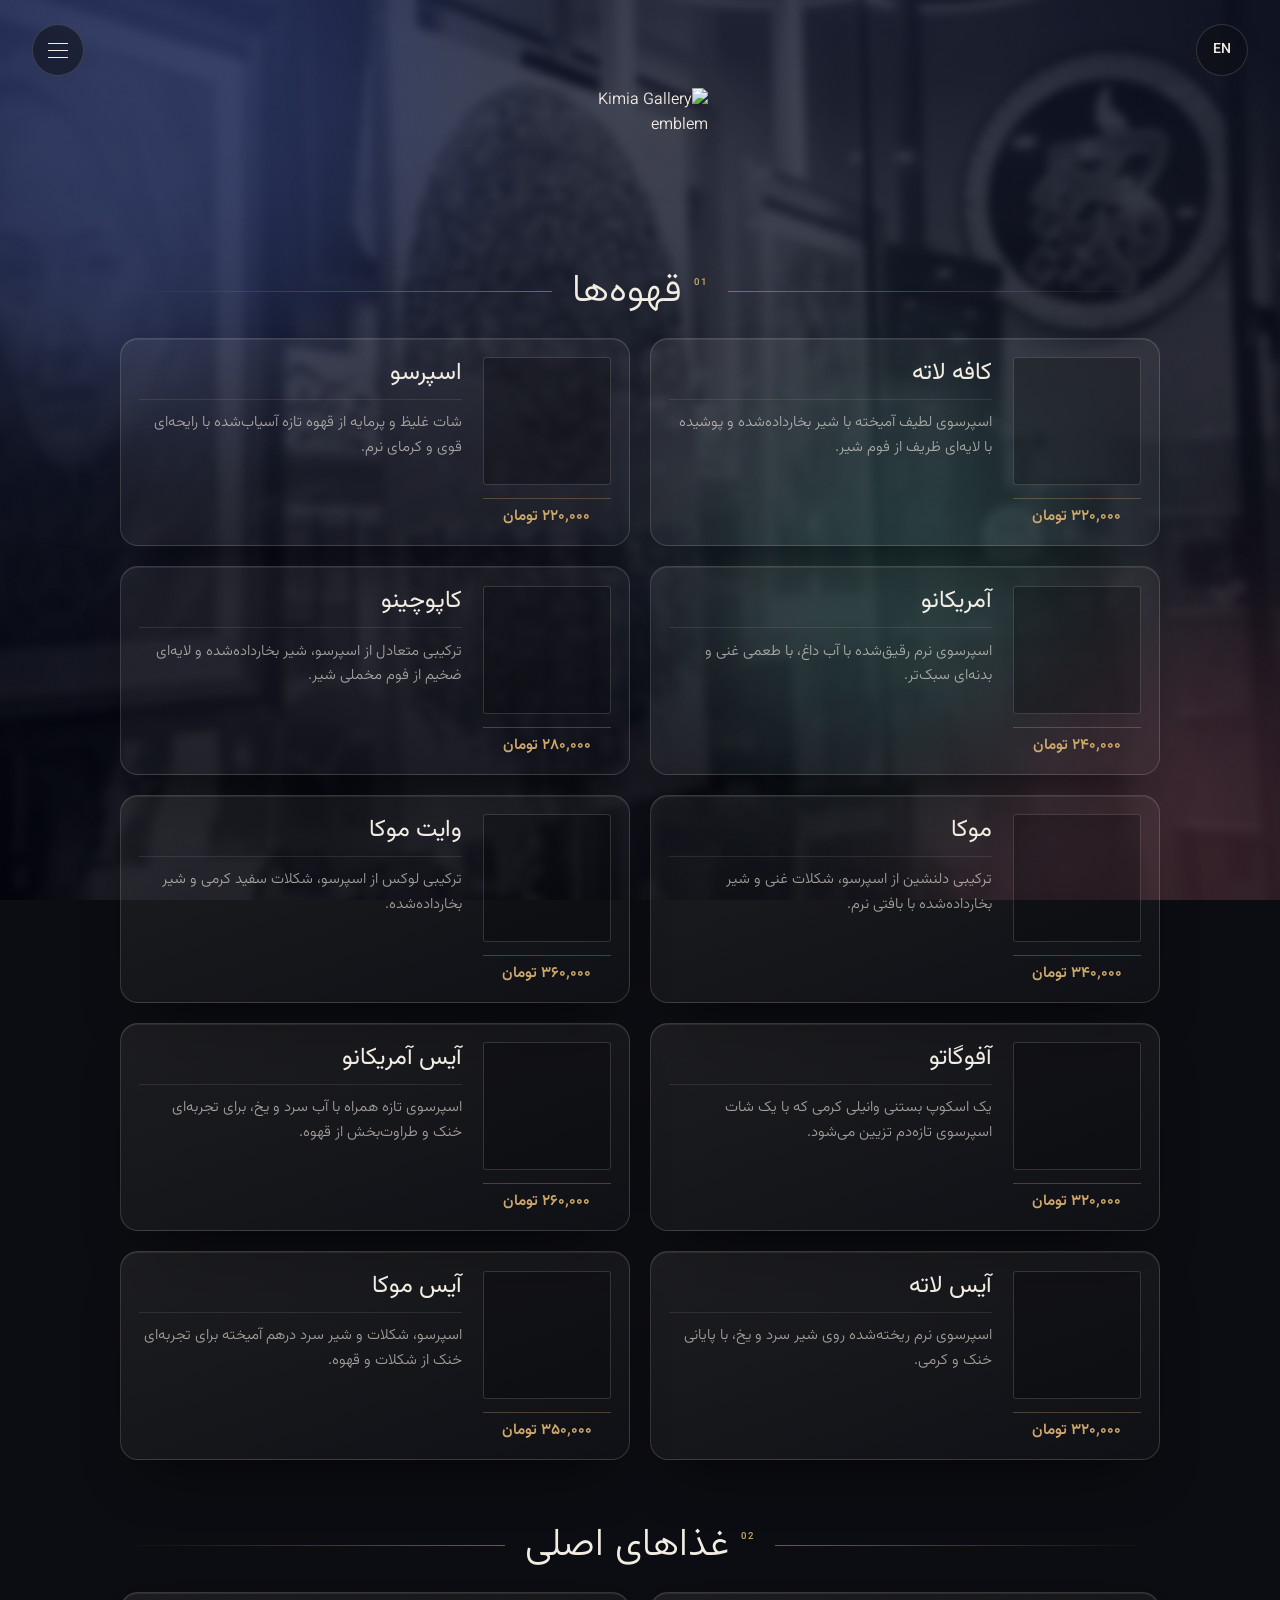
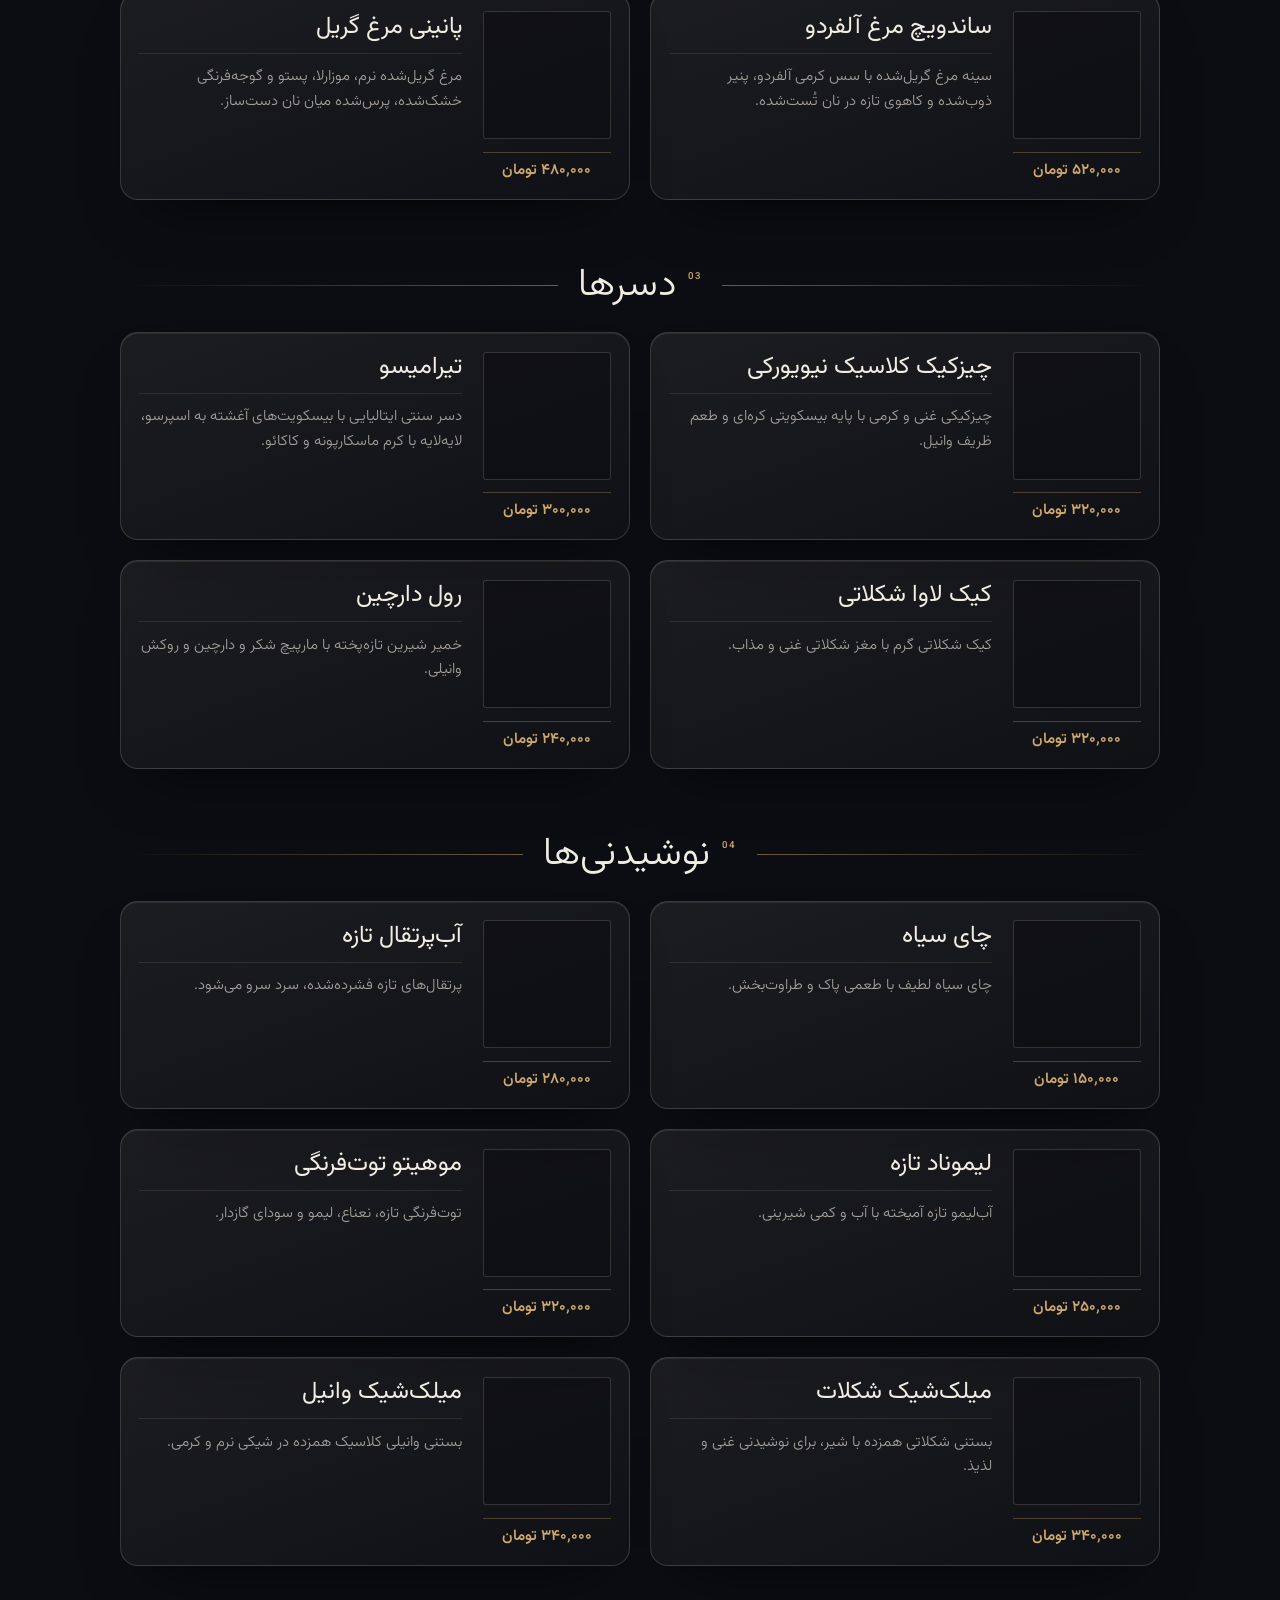
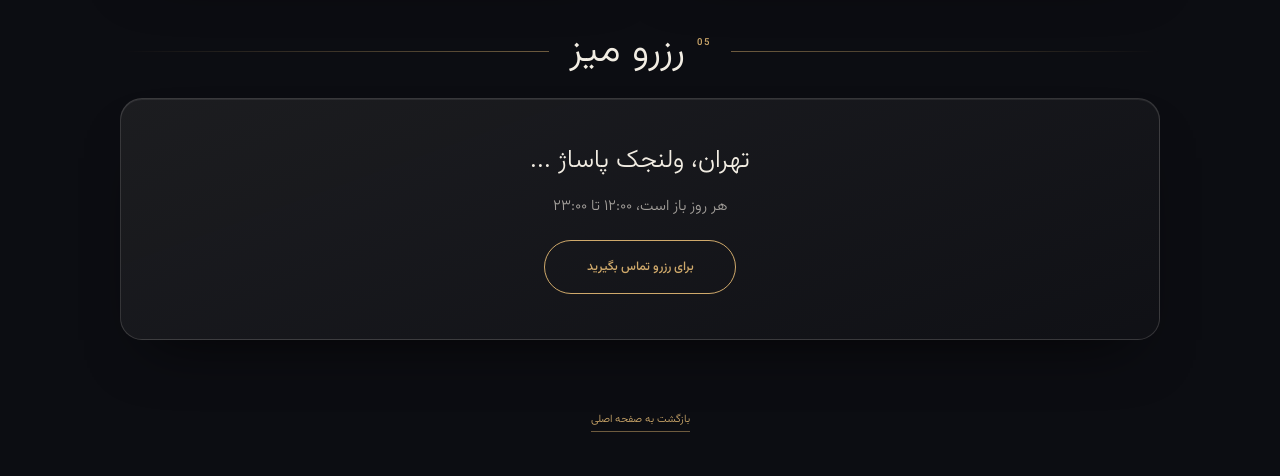
==== commit 7d1a3081: "Update menu.html" ====
--- a/pages/menu.html
+++ b/pages/menu.html
@@ -79,7 +79,7 @@
   <!-- Logo -->
   <header class="menu-head">
     <a class="logo-box" href="../index.html" aria-label="Kimia Gallery, back to home">
-      <img src="../imgs/logo/logo-256.png" alt="Kimia Gallery emblem" width="256" height="256">
+      <img src="../logo-256.png" alt="Kimia Gallery emblem" width="256" height="256">
     </a>
   </header>
 
